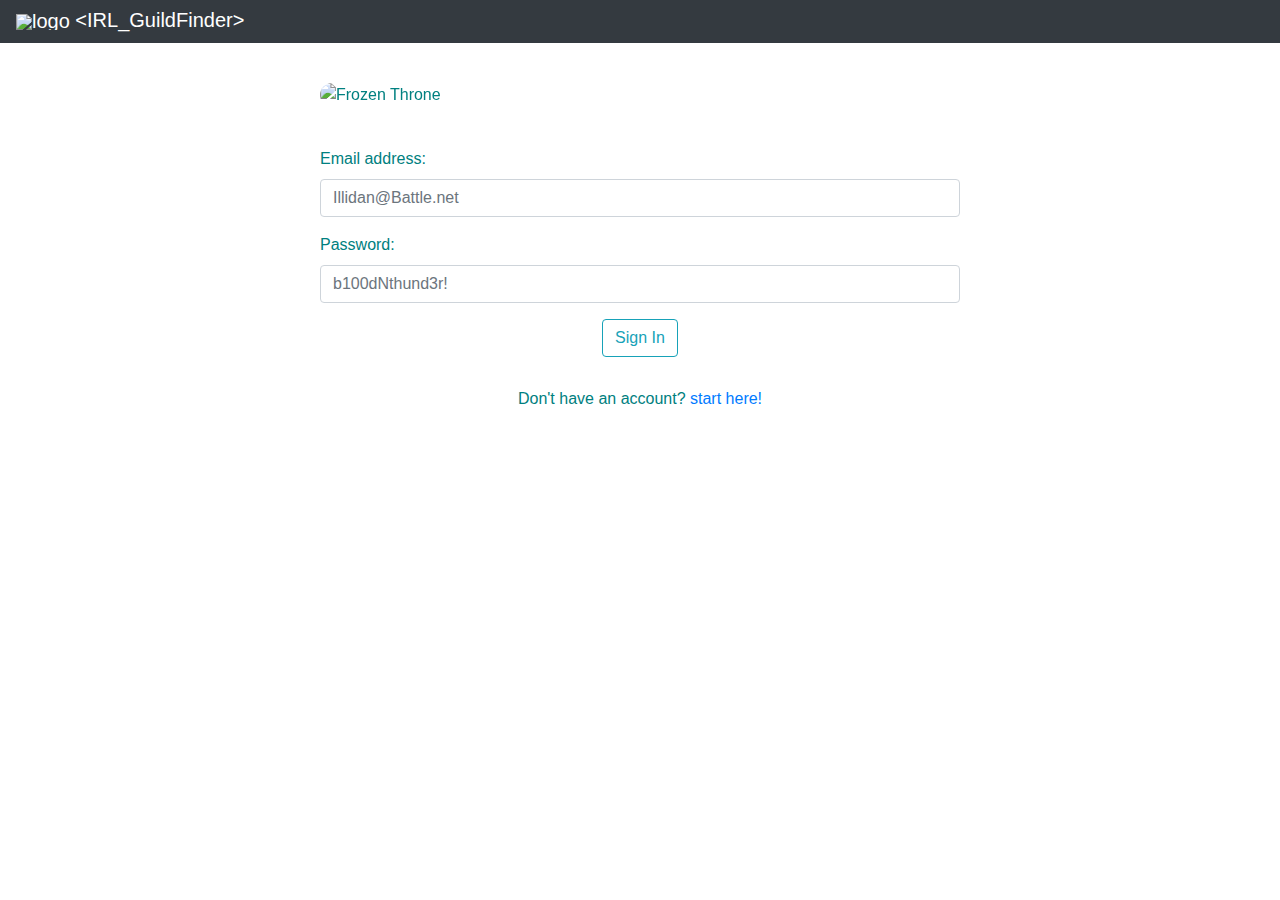
==== index.html @ 51dac11c "more style refinements" ====
<!DOCTYPE HTML>
<html>
    <head>
        <meta charset="utf-8">
        <meta name="viewport" content="width=device-width, initial-scale=1, shrink-to-fit=no">
        <meta name="theme-color" content="#000000">

        <title>&ltIRL_GuildFinder&gt</title>

        <!-- BOOTSTRAP CSS -->
        <!-- Latest compiled and minified CSS -->
        <link rel="stylesheet" href="https://maxcdn.bootstrapcdn.com/bootstrap/4.0.0/css/bootstrap.min.css" integrity="sha384-Gn5384xqQ1aoWXA+058RXPxPg6fy4IWvTNh0E263XmFcJlSAwiGgFAW/dAiS6JXm" crossorigin="anonymous">
        <!-- Optional CSS -->
        <link rel="stylesheet" href="https://maxcdn.bootstrapcdn.com/bootstrap/3.3.7/css/bootstrap-theme.min.css" integrity="sha384-rHyoN1iRsVXV4nD0JutlnGaslCJuC7uwjduW9SVrLvRYooPp2bWYgmgJQIXwl/Sp" crossorigin="anonymous">

        <!-- Personal style sheet -->
        <link rel="stylesheet" href="assets/css/style.css">
    </head>
<body>
<!-- HEADER -->
<header>
    <nav class="navbar sticky-top navbar-expand-lg navbar-dark bg-dark">
            <a class="navbar-brand" href="index.html">
                <img src="./assets/images/logo.png" class="logo" alt="logo">
                &ltIRL_GuildFinder&gt
            </a>
    </nav>
</header>

<!-- END HEADER -->

<!-- CAROUSEL ELEMENT -->
<div id="carouselImages" class="carousel slide" data-ride="carousel">
    <ol class="carousel-indicators">
        <li data-target="#carouselImages" data-slide-to="0" class="active"></li>
        <li data-target="#carouselImages" data-slide-to="1"></li>
        <li data-target="#carouselImages" data-slide-to="2"></li>
        <li data-target="#carouselImages" data-slide-to="3"></li>
    </ol>
    <div class="carousel-inner">
        <div class="carousel-item active">
        <img class="d-block w-100 cimg" src="./assets/images/1.jpg" alt="Frozen Throne">
        <div class="carousel-caption d-none d-md-block">
            <h5>Has your guild gone quiet?</h5>
            <p>find new friends!</p>
        </div>
        </div>
        <div class="carousel-item">
        <img class="d-block w-100 cimg" src="./assets/images/2.jpg" alt="Uldum">
        <div class="carousel-caption d-none d-md-block">
            <h5>Take game life and bring it back into real life!</h5>
            <p>find fellow gamers with the same in game interests as you.</p>
        </div>
        </div>
        <div class="carousel-item">
        <img class="d-block w-100 cimg" src="./assets/images/3.jpg" alt="Lucid Nightmare">
        <div class="carousel-caption d-none d-md-block">
            <h5>MMORPGs are meant to be played with friends.</h5>
            <p>See Azeroth in a new light!</p>
        </div>
        </div>
        <div class="carousel-item">
            <img class="d-block w-100 cimg" src="./assets/images/4.jpg" alt="Argus">
            <div class="carousel-caption d-none d-md-block">
                <h5>Go beyond Dungeon Finder and Raid Finder</h5>
                <p>build lasting friendships using &ltIRL_GuildFinder&gt</p>
            </div>
        </div>
    </div>
    <a class="carousel-control-prev" href="#carouselImages" role="button" data-slide="prev">
        <span class="carousel-control-prev-icon" aria-hidden="true"></span>
        <span class="sr-only">Previous</span>
    </a>
    <a class="carousel-control-next" href="#carouselImages" role="button" data-slide="next">
        <span class="carousel-control-next-icon" aria-hidden="true"></span>
        <span class="sr-only">Next</span>
    </a>
</div>
<!-- END CAROUSEL ELEMENT -->

<!-- FORMS -->
        <form>
            <div class="form-group">
                <label for="userName">Email address:</label>
                <input type="email" class="form-control" id="userName" placeholder="Illidan@Battle.net">
            </div>
            <div class="form-group">
                <label for="password">Password:</label>
                <input type="password" class="form-control" id="password" placeholder="b100dNthund3r!">
            </div>
        </form>

        <div class="button">
            <button type="button" class="btn btn-outline-info">Sign In</button>
        </div>
        <p class="create">Don't have an account? <a href="#">start here!</a></p>
<!-- END FORM -->







        <!-- BOOTSTRAP JAVASCRIPT & JQUERY -->
        <script src="https://code.jquery.com/jquery-3.3.1.slim.min.js" integrity="sha384-q8i/X+965DzO0rT7abK41JStQIAqVgRVzpbzo5smXKp4YfRvH+8abtTE1Pi6jizo" crossorigin="anonymous"></script>
        <script src="https://cdnjs.cloudflare.com/ajax/libs/popper.js/1.14.3/umd/popper.min.js" integrity="sha384-ZMP7rVo3mIykV+2+9J3UJ46jBk0WLaUAdn689aCwoqbBJiSnjAK/l8WvCWPIPm49" crossorigin="anonymous"></script>
        <script src="https://stackpath.bootstrapcdn.com/bootstrap/4.1.2/js/bootstrap.min.js" integrity="sha384-o+RDsa0aLu++PJvFqy8fFScvbHFLtbvScb8AjopnFD+iEQ7wo/CG0xlczd+2O/em" crossorigin="anonymous"></script>
    </body>
</html>
</body>
---- assets/css/style.css ----
* {box-sizing: border-box;}
body {color: teal;}

header {
    line-height: 15px;
    padding-bottom: 40px;
}

/* W logo */
.logo {
    width: 30px;
    height: auto;
}

.carousel {
    margin-left: auto;
    margin-right: auto;
    width: 50%;
    height: auto;
    padding-bottom: 40px;
}
/* carousel images */
.cimg{
    border-radius: 15px;
}

.form-group {
    margin-left: auto;
    margin-right: auto;
    width: 50%;
    height: auto;
    padding: 0;
}

.button {
    margin-left: auto;
    margin-right: auto;
    width: 50%;
    padding-bottom: 30px;
    text-align: center;
}

.create {
  text-align: center;
}
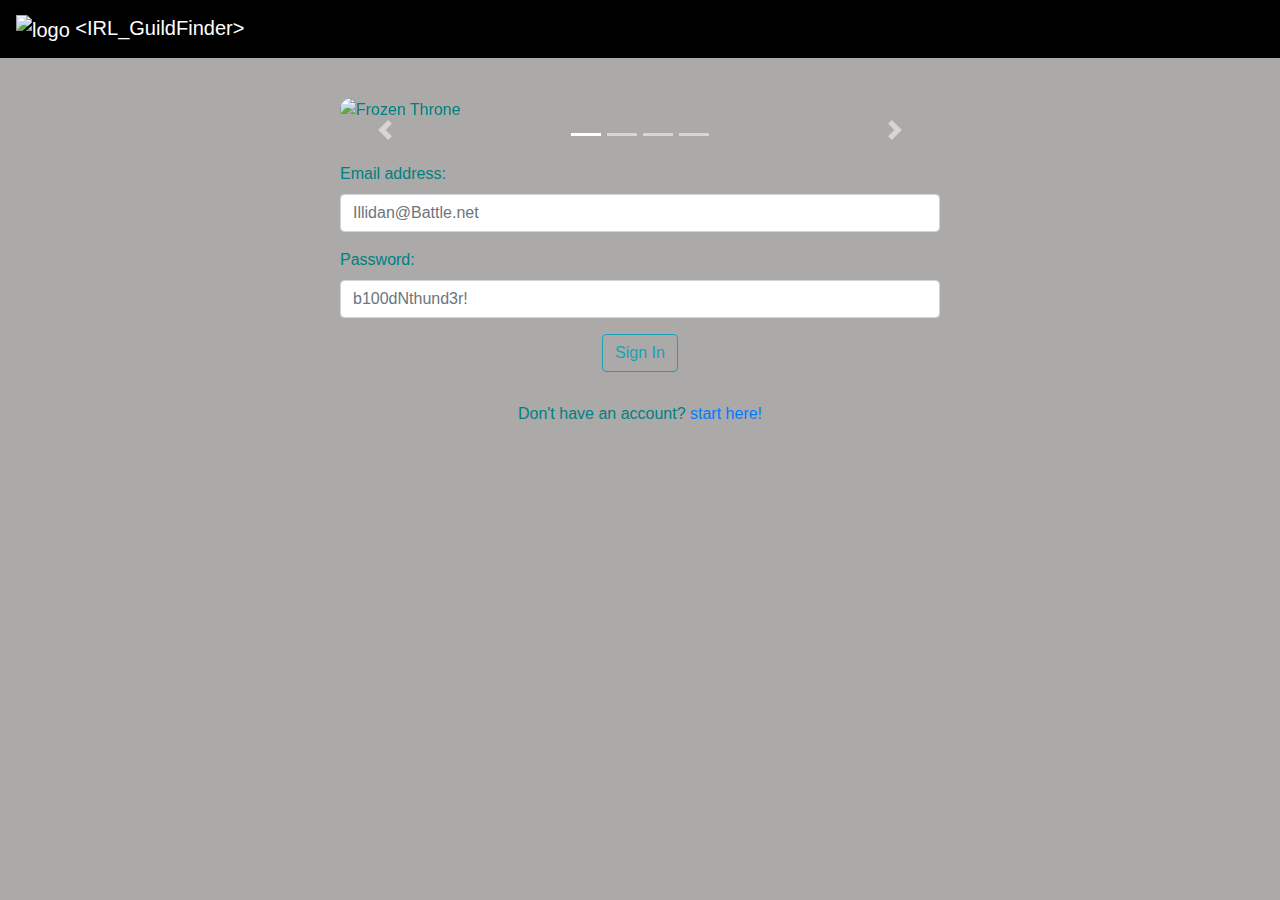
==== commit aecd53e4: "style changes" ====
--- a/index.html
+++ b/index.html
@@ -12,100 +12,96 @@
         <link rel="stylesheet" href="https://maxcdn.bootstrapcdn.com/bootstrap/4.0.0/css/bootstrap.min.css" integrity="sha384-Gn5384xqQ1aoWXA+058RXPxPg6fy4IWvTNh0E263XmFcJlSAwiGgFAW/dAiS6JXm" crossorigin="anonymous">
         <!-- Optional CSS -->
         <link rel="stylesheet" href="https://maxcdn.bootstrapcdn.com/bootstrap/3.3.7/css/bootstrap-theme.min.css" integrity="sha384-rHyoN1iRsVXV4nD0JutlnGaslCJuC7uwjduW9SVrLvRYooPp2bWYgmgJQIXwl/Sp" crossorigin="anonymous">
-
         <!-- Personal style sheet -->
         <link rel="stylesheet" href="assets/css/style.css">
     </head>
 <body>
+
 <!-- HEADER -->
 <header>
-    <nav class="navbar sticky-top navbar-expand-lg navbar-dark bg-dark">
-            <a class="navbar-brand" href="index.html">
-                <img src="./assets/images/logo.png" class="logo" alt="logo">
-                &ltIRL_GuildFinder&gt
-            </a>
+    <nav class="navbar sticky-top navbar-dark bg-dark">
+        <a class="navbar-brand" href="index.html">
+            <img src="./assets/images/logo.png" width="30" height="30" class="logo" alt="logo">
+            &ltIRL_GuildFinder&gt
+        </a>
     </nav>
 </header>
-
 <!-- END HEADER -->
 
 <!-- CAROUSEL ELEMENT -->
-<div id="carouselImages" class="carousel slide" data-ride="carousel">
-    <ol class="carousel-indicators">
-        <li data-target="#carouselImages" data-slide-to="0" class="active"></li>
-        <li data-target="#carouselImages" data-slide-to="1"></li>
-        <li data-target="#carouselImages" data-slide-to="2"></li>
-        <li data-target="#carouselImages" data-slide-to="3"></li>
-    </ol>
-    <div class="carousel-inner">
-        <div class="carousel-item active">
-        <img class="d-block w-100 cimg" src="./assets/images/1.jpg" alt="Frozen Throne">
-        <div class="carousel-caption d-none d-md-block">
-            <h5>Has your guild gone quiet?</h5>
-            <p>find new friends!</p>
-        </div>
-        </div>
-        <div class="carousel-item">
-        <img class="d-block w-100 cimg" src="./assets/images/2.jpg" alt="Uldum">
-        <div class="carousel-caption d-none d-md-block">
-            <h5>Take game life and bring it back into real life!</h5>
-            <p>find fellow gamers with the same in game interests as you.</p>
-        </div>
-        </div>
-        <div class="carousel-item">
-        <img class="d-block w-100 cimg" src="./assets/images/3.jpg" alt="Lucid Nightmare">
-        <div class="carousel-caption d-none d-md-block">
-            <h5>MMORPGs are meant to be played with friends.</h5>
-            <p>See Azeroth in a new light!</p>
-        </div>
-        </div>
-        <div class="carousel-item">
-            <img class="d-block w-100 cimg" src="./assets/images/4.jpg" alt="Argus">
+<div class="main-container">
+    <div id="carouselImages" class="carousel slide" data-ride="carousel">
+        <ol class="carousel-indicators">
+            <li data-target="#carouselImages" data-slide-to="0" class="active"></li>
+            <li data-target="#carouselImages" data-slide-to="1"></li>
+            <li data-target="#carouselImages" data-slide-to="2"></li>
+            <li data-target="#carouselImages" data-slide-to="3"></li>
+        </ol>
+        <div class="carousel-inner">
+            <div class="carousel-item active">
+            <img class="d-block w-100 cimg" src="./assets/images/1.jpg" alt="Frozen Throne">
             <div class="carousel-caption d-none d-md-block">
-                <h5>Go beyond Dungeon Finder and Raid Finder</h5>
-                <p>build lasting friendships using &ltIRL_GuildFinder&gt</p>
+                <h5>Has your guild gone quiet?</h5>
+                <p>find new friends!</p>
+            </div>
+            </div>
+            <div class="carousel-item">
+            <img class="d-block w-100 cimg" src="./assets/images/2.jpg" alt="Uldum">
+            <div class="carousel-caption d-none d-md-block">
+                <h5>Take game life and bring it back into real life!</h5>
+                <p>find fellow gamers with the same in game interests as you.</p>
+            </div>
+            </div>
+            <div class="carousel-item">
+            <img class="d-block w-100 cimg" src="./assets/images/3.jpg" alt="Lucid Nightmare">
+            <div class="carousel-caption d-none d-md-block">
+                <h5>MMORPGs are meant to be played with friends.</h5>
+                <p>See Azeroth in a new light!</p>
+            </div>
+            </div>
+            <div class="carousel-item">
+                <img class="d-block w-100 cimg" src="./assets/images/4.jpg" alt="Argus">
+                <div class="carousel-caption d-none d-md-block">
+                    <h5>Go beyond Dungeon Finder and Raid Finder</h5>
+                    <p>build lasting friendships using &ltIRL_GuildFinder&gt</p>
+                </div>
             </div>
         </div>
+        <a class="carousel-control-prev" href="#carouselImages" role="button" data-slide="prev">
+            <span class="carousel-control-prev-icon" aria-hidden="true"></span>
+            <span class="sr-only">Previous</span>
+        </a>
+        <a class="carousel-control-next" href="#carouselImages" role="button" data-slide="next">
+            <span class="carousel-control-next-icon" aria-hidden="true"></span>
+            <span class="sr-only">Next</span>
+        </a>
     </div>
-    <a class="carousel-control-prev" href="#carouselImages" role="button" data-slide="prev">
-        <span class="carousel-control-prev-icon" aria-hidden="true"></span>
-        <span class="sr-only">Previous</span>
-    </a>
-    <a class="carousel-control-next" href="#carouselImages" role="button" data-slide="next">
-        <span class="carousel-control-next-icon" aria-hidden="true"></span>
-        <span class="sr-only">Next</span>
-    </a>
+    <!-- END CAROUSEL ELEMENT -->
+
+    <!-- FORMS -->
+    <form>
+        <div class="form-group">
+            <label for="userName">Email address:</label>
+            <input type="email" class="form-control" id="userName" placeholder="Illidan@Battle.net">
+        </div>
+        <div class="form-group">
+            <label for="password">Password:</label>
+            <input type="password" class="form-control" id="password" placeholder="b100dNthund3r!">
+        </div>
+    </form>
+    <div class="button">
+        <a href="profile.html">
+        <button type="button" class="btn btn-outline-info indexBtn">Sign In</button>
+        </a>
+    </div>
+    <p class="create">Don't have an account? <a href="#">start here!</a></p>
 </div>
-<!-- END CAROUSEL ELEMENT -->
-
-<!-- FORMS -->
-        <form>
-            <div class="form-group">
-                <label for="userName">Email address:</label>
-                <input type="email" class="form-control" id="userName" placeholder="Illidan@Battle.net">
-            </div>
-            <div class="form-group">
-                <label for="password">Password:</label>
-                <input type="password" class="form-control" id="password" placeholder="b100dNthund3r!">
-            </div>
-        </form>
-
-        <div class="button">
-            <button type="button" class="btn btn-outline-info">Sign In</button>
-        </div>
-        <p class="create">Don't have an account? <a href="#">start here!</a></p>
 <!-- END FORM -->
 
+<!-- BOOTSTRAP JAVASCRIPT & JQUERY -->
+<script src="https://code.jquery.com/jquery-3.3.1.slim.min.js" integrity="sha384-q8i/X+965DzO0rT7abK41JStQIAqVgRVzpbzo5smXKp4YfRvH+8abtTE1Pi6jizo" crossorigin="anonymous"></script>
+<script src="https://cdnjs.cloudflare.com/ajax/libs/popper.js/1.14.3/umd/popper.min.js" integrity="sha384-ZMP7rVo3mIykV+2+9J3UJ46jBk0WLaUAdn689aCwoqbBJiSnjAK/l8WvCWPIPm49" crossorigin="anonymous"></script>
+<script src="https://stackpath.bootstrapcdn.com/bootstrap/4.1.2/js/bootstrap.min.js" integrity="sha384-o+RDsa0aLu++PJvFqy8fFScvbHFLtbvScb8AjopnFD+iEQ7wo/CG0xlczd+2O/em" crossorigin="anonymous"></script>
+</body>
+</html>
 
-
-
-
-
-
-        <!-- BOOTSTRAP JAVASCRIPT & JQUERY -->
-        <script src="https://code.jquery.com/jquery-3.3.1.slim.min.js" integrity="sha384-q8i/X+965DzO0rT7abK41JStQIAqVgRVzpbzo5smXKp4YfRvH+8abtTE1Pi6jizo" crossorigin="anonymous"></script>
-        <script src="https://cdnjs.cloudflare.com/ajax/libs/popper.js/1.14.3/umd/popper.min.js" integrity="sha384-ZMP7rVo3mIykV+2+9J3UJ46jBk0WLaUAdn689aCwoqbBJiSnjAK/l8WvCWPIPm49" crossorigin="anonymous"></script>
-        <script src="https://stackpath.bootstrapcdn.com/bootstrap/4.1.2/js/bootstrap.min.js" integrity="sha384-o+RDsa0aLu++PJvFqy8fFScvbHFLtbvScb8AjopnFD+iEQ7wo/CG0xlczd+2O/em" crossorigin="anonymous"></script>
-    </body>
-</html>
-</body>
--- a/assets/css/style.css
+++ b/assets/css/style.css
@@ -1,15 +1,10 @@
 * {box-sizing: border-box;}
-body {color: teal;}
-
-header {
-    line-height: 15px;
-    padding-bottom: 40px;
+body {
+    color: teal;
+    background-color: rgb(172, 169, 169);
 }
-
-/* W logo */
-.logo {
-    width: 30px;
-    height: auto;
+.bg-dark {
+    background-color: black!important;
 }
 
 .carousel {
@@ -22,6 +17,19 @@
 /* carousel images */
 .cimg{
     border-radius: 15px;
+}
+
+.card {
+    background-color: rgb(44, 43, 43);
+    box-shadow: 10px 10px 8px rgba(40, 53, 53, 0.685)
+}
+
+.eventTitle {
+    background-color: black;
+}
+
+.list-group-item {
+    background-color: rgb(44, 43, 43);
 }
 
 .form-group {
@@ -42,4 +50,82 @@
 
 .create {
   text-align: center;
+}
+
+/* NEVER PUT MARGINS IN A COLUMN */
+.main-container {
+    padding-top: 40px;
+    padding-left: 40px;
+    padding-right: 40px;
+}
+
+.profile {
+    border-style: groove;
+    border-color: black;
+    border-width: 2px;
+    margin-bottom: 10px;
+}
+.profilePic {
+    padding: 10px;
+}
+.nameRealm {
+    color: gold;
+    margin-bottom: 0px;
+}
+.classSpec {
+    margin-top: 0px;
+}
+
+.darkBtn {
+    color: #fff;
+    border-color: gold;
+    background-color: black;
+}
+
+.darkBtn:hover {
+    color: gold;
+    border-color: white;
+    background-color: black;
+    box-shadow: 6px 6px 3px black;
+}
+
+.banner {
+    background-color: black;
+}
+
+.eventBanner {
+    padding: 10px;
+}
+
+.eventBoard {
+    background-color: black;
+    color: gold;
+    text-align: center;
+}
+
+.friends-list {
+    border-style: groove;
+    border-color: black;
+    border-width: 2px;
+    margin-top: 20px;
+}
+
+.friendsList {
+    background-color: black;
+    color: gold;
+    margin-bottom: 0px;
+}
+
+.event-board {
+    border-style: groove;
+    border-color: black;
+    border-width: 2px;
+    margin-bottom: 10px;
+}
+
+.chat-window {
+    border-style: groove;
+    border-color: black;
+    border-width: 2px;
+    margin-top: 20px;
 }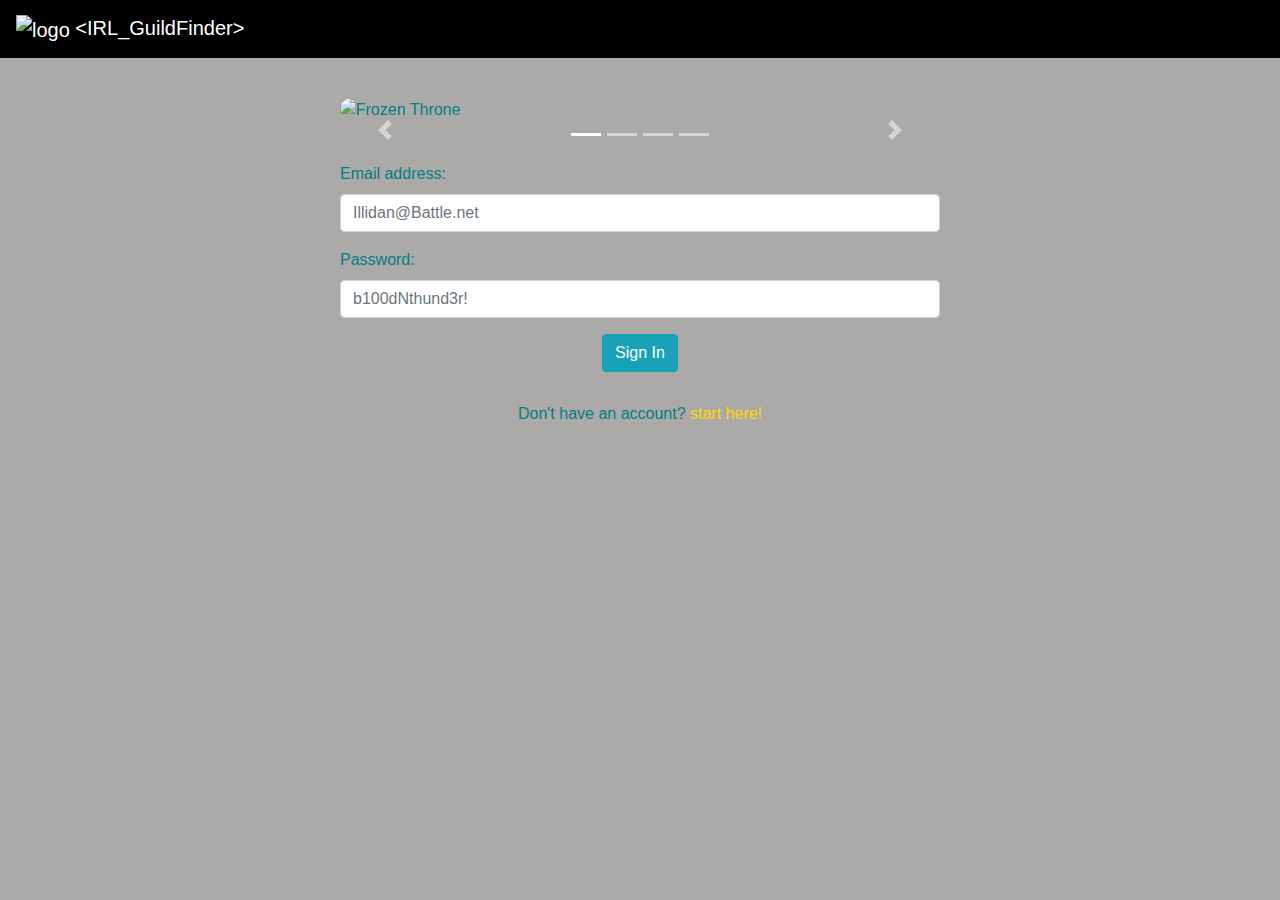
==== commit 59794486: "last minute!" ====
--- a/index.html
+++ b/index.html
@@ -81,17 +81,17 @@
     <!-- FORMS -->
     <form>
         <div class="form-group">
-            <label for="userName">Email address:</label>
+            <label for="userName" class="index">Email address:</label>
             <input type="email" class="form-control" id="userName" placeholder="Illidan@Battle.net">
         </div>
         <div class="form-group">
-            <label for="password">Password:</label>
+            <label for="password" class="index">Password:</label>
             <input type="password" class="form-control" id="password" placeholder="b100dNthund3r!">
         </div>
     </form>
     <div class="button">
         <a href="profile.html">
-        <button type="button" class="btn btn-outline-info indexBtn">Sign In</button>
+        <button type="button" class="btn btn-info ">Sign In</button>
         </a>
     </div>
     <p class="create">Don't have an account? <a href="#">start here!</a></p>
--- a/assets/css/style.css
+++ b/assets/css/style.css
@@ -1,13 +1,24 @@
 * {box-sizing: border-box;}
 body {
-    color: teal;
+    color: rgb(59, 199, 199);
     background-color: rgb(172, 169, 169);
 }
 .bg-dark {
     background-color: black!important;
 }
+a {
+    color: gold;
+}
+a:hover {
+    color: rgb(59, 199, 199);
+}
+a:visited {
+    color: #fff;
+}
+
 
 .carousel {
+    color: teal;
     margin-left: auto;
     margin-right: auto;
     width: 50%;
@@ -33,6 +44,7 @@
 }
 
 .form-group {
+    color: teal;
     margin-left: auto;
     margin-right: auto;
     width: 50%;
@@ -49,7 +61,8 @@
 }
 
 .create {
-  text-align: center;
+    color: teal;
+    text-align: center;
 }
 
 /* NEVER PUT MARGINS IN A COLUMN */
@@ -128,4 +141,10 @@
     border-color: black;
     border-width: 2px;
     margin-top: 20px;
-}+}
+
+.footer {
+    background-color: rgb(172, 169, 169);
+    color: white;
+    height: 30px;
+}
